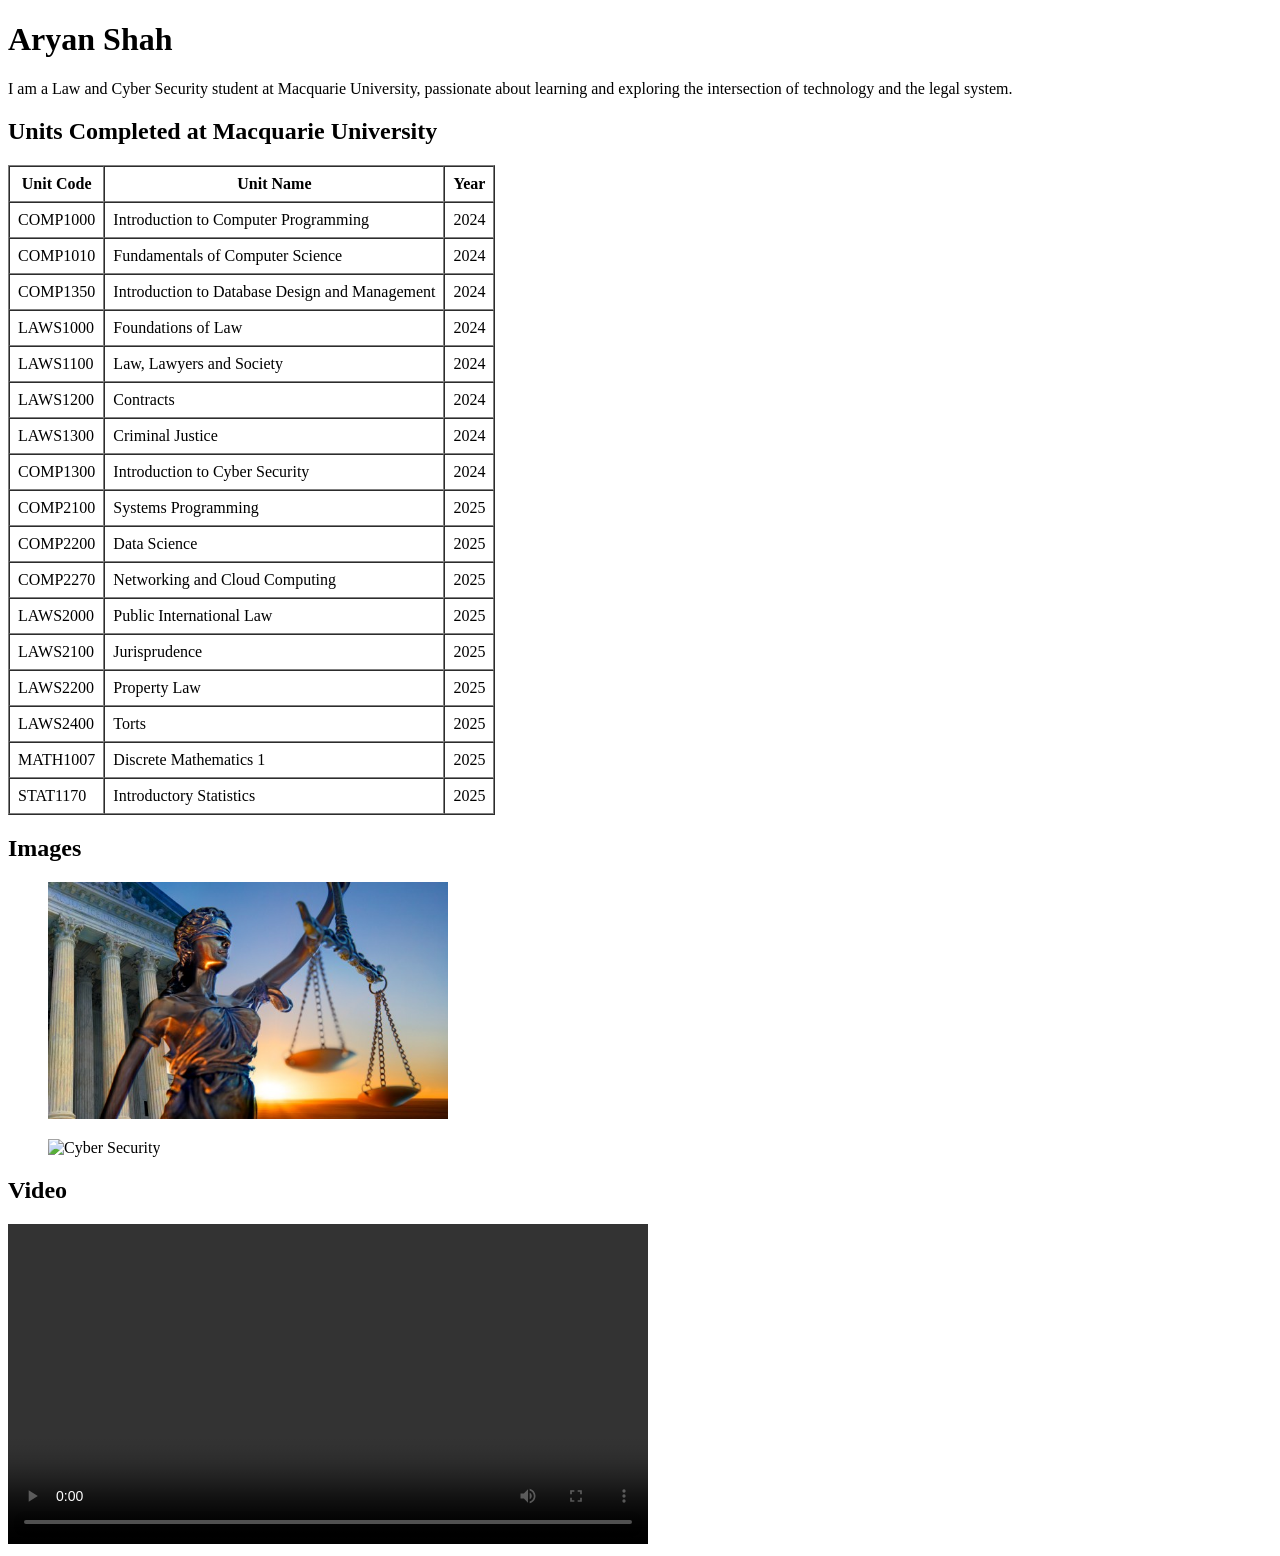
==== Week02/index.html @ e3077cdf "Fiinished Content for Index and Added Style.css" ====
<!DOCTYPE html>
<html lang="en">
<head>
    <meta charset="UTF-8">
    <meta name="viewport" content="width=device-width, initial-scale=1.0">
    <title>Aryan Shah - Personal Page</title>
    <link rel="stylesheet" href="style.css">
</head>
<body>

    <header>
        <h1>Aryan Shah</h1>
        <p>
            I am a Law and Cyber Security student at Macquarie University,
            passionate about learning and exploring the intersection of
            technology and the legal system.
        </p>
    </header>

    <section id="units">
        <h2>Units Completed at Macquarie University</h2>
        <table border="1" cellpadding="8" cellspacing="0">
            <thead>
                <tr>
                    <th>Unit Code</th>
                    <th>Unit Name</th>
                    <th>Year</th>
                </tr>
            </thead>
            <tbody>
                <tr>
                    <td>COMP1000</td>
                    <td>Introduction to Computer Programming</td>
                    <td>2024</td>
                </tr>
                <tr>
                    <td>COMP1010</td>
                    <td>Fundamentals of Computer Science</td>
                    <td>2024</td>
                </tr>
                <tr>
                    <td>COMP1350</td>
                    <td>Introduction to Database Design and Management</td>
                    <td>2024</td>
                </tr>
                <tr>
                    <td>LAWS1000</td>
                    <td>Foundations of Law</td>
                    <td>2024</td>
                </tr>
                <tr>
                    <td>LAWS1100</td>
                    <td>Law, Lawyers and Society</td>
                    <td>2024</td>
                </tr>
                <tr>
                    <td>LAWS1200</td>
                    <td>Contracts</td>
                    <td>2024</td>
                </tr>
                <tr>
                    <td>LAWS1300</td>
                    <td>Criminal Justice</td>
                    <td>2024</td>
                </tr>
                <tr>
                    <td>COMP1300</td>
                    <td>Introduction to Cyber Security</td>
                    <td>2024</td>
                </tr>
                <tr>
                    <td>COMP2100</td>
                    <td>Systems Programming</td>
                    <td>2025</td>
                </tr>
                <tr>
                    <td>COMP2200</td>
                    <td>Data Science</td>
                    <td>2025</td>
                </tr>
                <tr>
                    <td>COMP2270</td>
                    <td>Networking and Cloud Computing</td>
                    <td>2025</td>
                </tr>
                <tr>
                    <td>LAWS2000</td>
                    <td>Public International Law</td>
                    <td>2025</td>
                </tr>
                <tr>
                    <td>LAWS2100</td>
                    <td>Jurisprudence</td>
                    <td>2025</td>
                </tr>
                <tr>
                    <td>LAWS2200</td>
                    <td>Property Law</td>
                    <td>2025</td>
                </tr>
                <tr>
                    <td>LAWS2400</td>
                    <td>Torts</td>
                    <td>2025</td>
                </tr>
                <tr>
                    <td>MATH1007</td>
                    <td>Discrete Mathematics 1</td>
                    <td>2025</td>
                </tr>
                <tr>
                    <td>STAT1170</td>
                    <td>Introductory Statistics</td>
                    <td>2025</td>
                </tr>
            </tbody>
        </table>
    </section>

    <section id="images">
        <h2>Images</h2>

        <figure>
            <img src="Law.jpg" alt="Law" width="400">
        </figure>

        <figure>
            <img src="https://www.neit.edu/wp-content/uploads/2022/10/Cyber-Security-Icon-Concept-2-1.jpeg"
                 alt="Cyber Security" width="400" height=auto>
        </figure>
    </section>

    <section id="video">
        <h2>Video</h2>
        <video controls width="640">
            <source src="https://interactive-examples.mdn.mozilla.net/media/cc0-videos/flower.webm" type="video/webm">
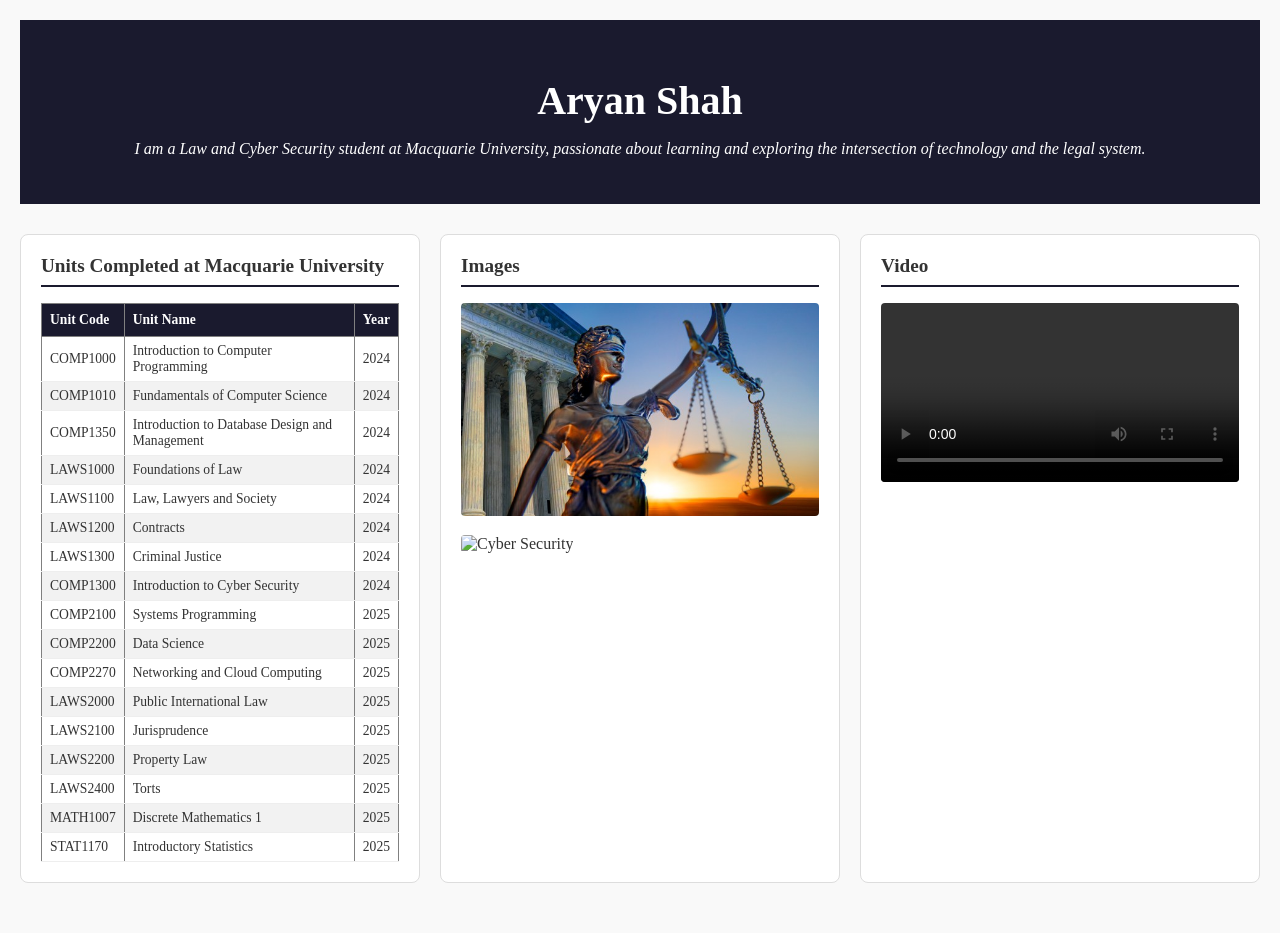
==== commit d992d946: "Adding to Readme" ====
--- a/Week02/index.html
+++ b/Week02/index.html
@@ -10,13 +10,13 @@
 
     <header>
         <h1>Aryan Shah</h1>
-        <p>
+        <p id="intro-paragraph">
             I am a Law and Cyber Security student at Macquarie University,
             passionate about learning and exploring the intersection of
             technology and the legal system.
         </p>
     </header>
-
+<div id="sections-grid">
     <section id="units">
         <h2>Units Completed at Macquarie University</h2>
         <table border="1" cellpadding="8" cellspacing="0">
@@ -135,3 +135,4 @@
         <video controls width="640">
             <source src="https://interactive-examples.mdn.mozilla.net/media/cc0-videos/flower.webm" type="video/webm">
             
+</div>
--- a/Week02/style.css
+++ b/Week02/style.css
@@ -0,0 +1,103 @@
+body {
+    font-family: Georgia, serif;
+    margin: 0;
+    padding: 20px;
+    background-color: #f9f9f9;
+    color: #333;
+}
+
+#intro-paragraph {
+    font-style: italic;
+}
+
+header {
+    text-align: center;
+    padding: 30px 20px;
+    background-color: #1a1a2e;
+    color: #ffffff;
+    margin-bottom: 30px;
+}
+
+header h1 {
+    font-size: 2.5rem;
+    margin-bottom: 10px;
+}
+
+#sections-grid {
+    display: grid;
+    grid-template-columns: 1fr 1fr 1fr;
+    gap: 20px;
+    margin-bottom: 30px;
+}
+
+#units,
+#images,
+#video {
+    background-color: #ffffff;
+    border: 1px solid #ddd;
+    border-radius: 8px;
+    padding: 20px;
+}
+
+#units h2,
+#images h2,
+#video h2 {
+    font-size: 1.2rem;
+    margin-top: 0;
+    border-bottom: 2px solid #1a1a2e;
+    padding-bottom: 8px;
+}
+
+table {
+    width: 100%;
+    border-collapse: collapse;
+    font-size: 0.85rem;
+}
+
+th {
+    background-color: #1a1a2e;
+    color: #ffffff;
+    padding: 8px;
+    text-align: left;
+}
+
+td {
+    padding: 6px 8px;
+    border-bottom: 1px solid #eee;
+}
+
+tr:nth-child(even) {
+    background-color: #f2f2f2;
+}
+
+#images img {
+    width: 100%;
+    height: auto;
+    border-radius: 4px;
+}
+
+#images figure {
+    margin: 0 0 15px 0;
+}
+
+figcaption {
+    font-size: 0.8rem;
+    color: #666;
+    margin-top: 5px;
+    font-style: italic;
+}
+
+#video video {
+    width: 100%;
+    height: auto;
+    border-radius: 4px;
+}
+
+footer {
+    text-align: center;
+    padding: 15px;
+    background-color: #1a1a2e;
+    color: #ffffff;
+    border-radius: 8px;
+    font-size: 0.9rem;
+}
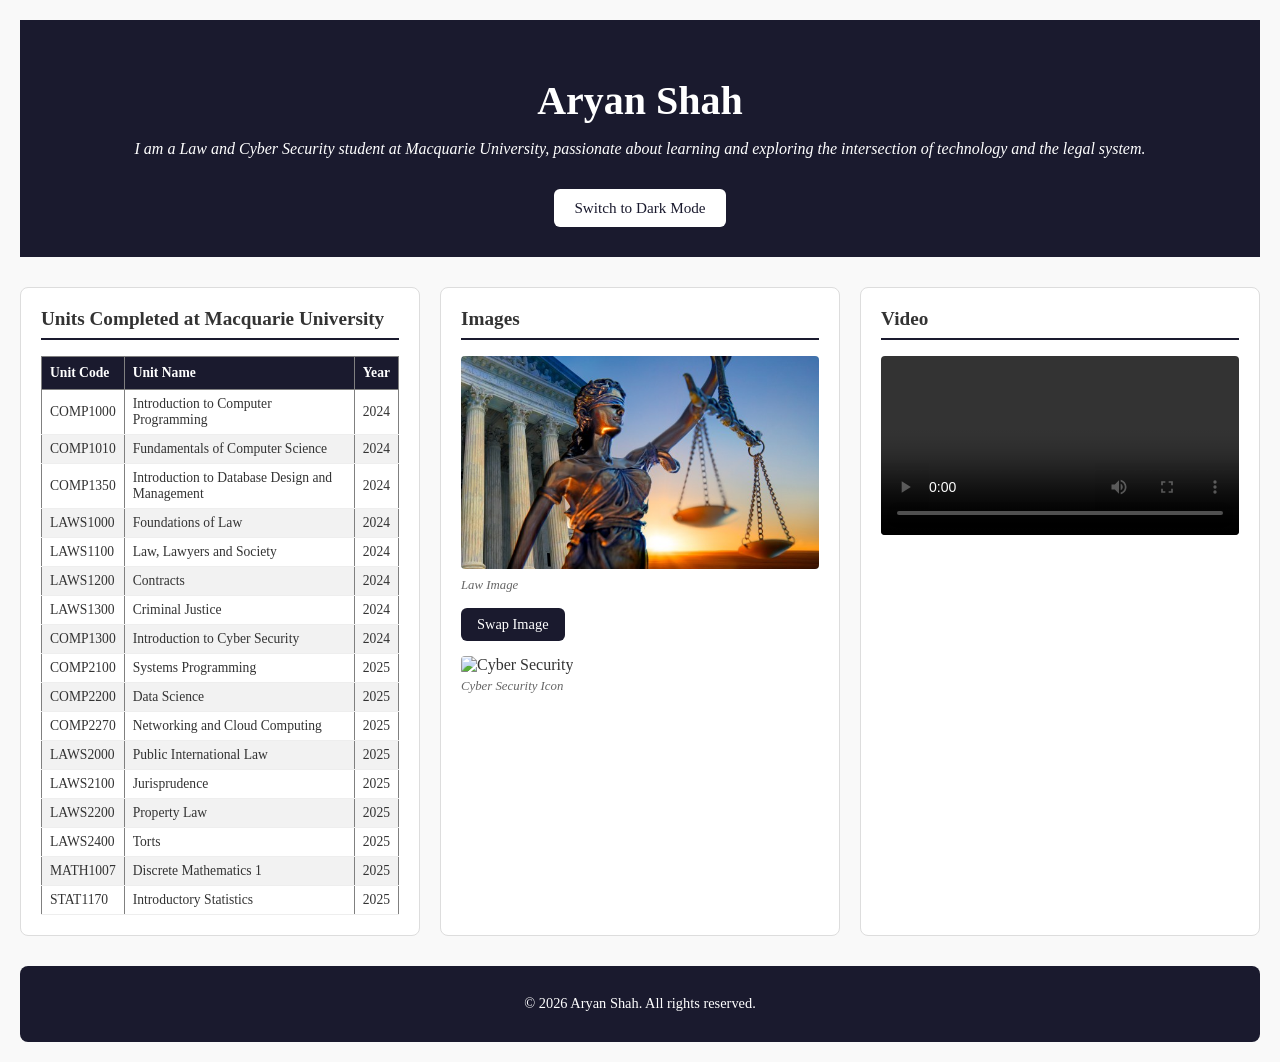
==== commit b8678fdd: "Completed Task 3" ====
--- a/Week02/index.html
+++ b/Week02/index.html
@@ -15,124 +15,148 @@
             passionate about learning and exploring the intersection of
             technology and the legal system.
         </p>
+        <button id="theme-toggle">Switch to Dark Mode</button>
     </header>
-<div id="sections-grid">
-    <section id="units">
-        <h2>Units Completed at Macquarie University</h2>
-        <table border="1" cellpadding="8" cellspacing="0">
-            <thead>
-                <tr>
-                    <th>Unit Code</th>
-                    <th>Unit Name</th>
-                    <th>Year</th>
-                </tr>
-            </thead>
-            <tbody>
-                <tr>
-                    <td>COMP1000</td>
-                    <td>Introduction to Computer Programming</td>
-                    <td>2024</td>
-                </tr>
-                <tr>
-                    <td>COMP1010</td>
-                    <td>Fundamentals of Computer Science</td>
-                    <td>2024</td>
-                </tr>
-                <tr>
-                    <td>COMP1350</td>
-                    <td>Introduction to Database Design and Management</td>
-                    <td>2024</td>
-                </tr>
-                <tr>
-                    <td>LAWS1000</td>
-                    <td>Foundations of Law</td>
-                    <td>2024</td>
-                </tr>
-                <tr>
-                    <td>LAWS1100</td>
-                    <td>Law, Lawyers and Society</td>
-                    <td>2024</td>
-                </tr>
-                <tr>
-                    <td>LAWS1200</td>
-                    <td>Contracts</td>
-                    <td>2024</td>
-                </tr>
-                <tr>
-                    <td>LAWS1300</td>
-                    <td>Criminal Justice</td>
-                    <td>2024</td>
-                </tr>
-                <tr>
-                    <td>COMP1300</td>
-                    <td>Introduction to Cyber Security</td>
-                    <td>2024</td>
-                </tr>
-                <tr>
-                    <td>COMP2100</td>
-                    <td>Systems Programming</td>
-                    <td>2025</td>
-                </tr>
-                <tr>
-                    <td>COMP2200</td>
-                    <td>Data Science</td>
-                    <td>2025</td>
-                </tr>
-                <tr>
-                    <td>COMP2270</td>
-                    <td>Networking and Cloud Computing</td>
-                    <td>2025</td>
-                </tr>
-                <tr>
-                    <td>LAWS2000</td>
-                    <td>Public International Law</td>
-                    <td>2025</td>
-                </tr>
-                <tr>
-                    <td>LAWS2100</td>
-                    <td>Jurisprudence</td>
-                    <td>2025</td>
-                </tr>
-                <tr>
-                    <td>LAWS2200</td>
-                    <td>Property Law</td>
-                    <td>2025</td>
-                </tr>
-                <tr>
-                    <td>LAWS2400</td>
-                    <td>Torts</td>
-                    <td>2025</td>
-                </tr>
-                <tr>
-                    <td>MATH1007</td>
-                    <td>Discrete Mathematics 1</td>
-                    <td>2025</td>
-                </tr>
-                <tr>
-                    <td>STAT1170</td>
-                    <td>Introductory Statistics</td>
-                    <td>2025</td>
-                </tr>
-            </tbody>
-        </table>
-    </section>
 
-    <section id="images">
-        <h2>Images</h2>
+    <div id="sections-grid">
 
-        <figure>
-            <img src="Law.jpg" alt="Law" width="400">
-        </figure>
+        <section id="units">
+            <h2>Units Completed at Macquarie University</h2>
+            <table border="1" cellpadding="8" cellspacing="0">
+                <thead>
+                    <tr>
+                        <th>Unit Code</th>
+                        <th>Unit Name</th>
+                        <th>Year</th>
+                    </tr>
+                </thead>
+                <tbody>
+                    <tr>
+                        <td>COMP1000</td>
+                        <td>Introduction to Computer Programming</td>
+                        <td>2024</td>
+                    </tr>
+                    <tr>
+                        <td>COMP1010</td>
+                        <td>Fundamentals of Computer Science</td>
+                        <td>2024</td>
+                    </tr>
+                    <tr>
+                        <td>COMP1350</td>
+                        <td>Introduction to Database Design and Management</td>
+                        <td>2024</td>
+                    </tr>
+                    <tr>
+                        <td>LAWS1000</td>
+                        <td>Foundations of Law</td>
+                        <td>2024</td>
+                    </tr>
+                    <tr>
+                        <td>LAWS1100</td>
+                        <td>Law, Lawyers and Society</td>
+                        <td>2024</td>
+                    </tr>
+                    <tr>
+                        <td>LAWS1200</td>
+                        <td>Contracts</td>
+                        <td>2024</td>
+                    </tr>
+                    <tr>
+                        <td>LAWS1300</td>
+                        <td>Criminal Justice</td>
+                        <td>2024</td>
+                    </tr>
+                    <tr>
+                        <td>COMP1300</td>
+                        <td>Introduction to Cyber Security</td>
+                        <td>2024</td>
+                    </tr>
+                    <tr>
+                        <td>COMP2100</td>
+                        <td>Systems Programming</td>
+                        <td>2025</td>
+                    </tr>
+                    <tr>
+                        <td>COMP2200</td>
+                        <td>Data Science</td>
+                        <td>2025</td>
+                    </tr>
+                    <tr>
+                        <td>COMP2270</td>
+                        <td>Networking and Cloud Computing</td>
+                        <td>2025</td>
+                    </tr>
+                    <tr>
+                        <td>LAWS2000</td>
+                        <td>Public International Law</td>
+                        <td>2025</td>
+                    </tr>
+                    <tr>
+                        <td>LAWS2100</td>
+                        <td>Jurisprudence</td>
+                        <td>2025</td>
+                    </tr>
+                    <tr>
+                        <td>LAWS2200</td>
+                        <td>Property Law</td>
+                        <td>2025</td>
+                    </tr>
+                    <tr>
+                        <td>LAWS2400</td>
+                        <td>Torts</td>
+                        <td>2025</td>
+                    </tr>
+                    <tr>
+                        <td>MATH1007</td>
+                        <td>Discrete Mathematics 1</td>
+                        <td>2025</td>
+                    </tr>
+                    <tr>
+                        <td>STAT1170</td>
+                        <td>Introductory Statistics</td>
+                        <td>2025</td>
+                    </tr>
+                </tbody>
+            </table>
+        </section>
 
-        <figure>
-            <img src="https://www.neit.edu/wp-content/uploads/2022/10/Cyber-Security-Icon-Concept-2-1.jpeg"
-                 alt="Cyber Security" width="400" height=auto>
-        </figure>
-    </section>
+        <section id="images">
+    <h2>Images</h2>
 
-    <section id="video">
-        <h2>Video</h2>
-        <video controls width="640">
-            <source src="https://interactive-examples.mdn.mozilla.net/media/cc0-videos/flower.webm" type="video/webm">
-            
-</div>+    <figure>
+        <img id="swap-image"
+             src="Law.jpg"
+             alt="Law"
+             width="400">
+        <figcaption>Law Image</figcaption>
+    </figure>
+
+    <button id="swap-btn">Swap Image</button>
+
+    <figure>
+        <img src="https://www.neit.edu/wp-content/uploads/2022/10/Cyber-Security-Icon-Concept-2-1.jpeg"
+             alt="Cyber Security"
+             width="400"
+             height="auto">
+        <figcaption>Cyber Security Icon</figcaption>
+    </figure>
+</section>
+
+
+        <section id="video">
+            <h2>Video</h2>
+            <video controls width="640">
+                <source src="https://interactive-examples.mdn.mozilla.net/media/cc0-videos/flower.webm" type="video/webm">
+                Your browser does not support the video tag.
+            </video>
+        </section>
+
+    </div>
+
+    <footer>
+        <p>&copy; 2026 Aryan Shah. All rights reserved.</p>
+    </footer>
+
+    <script src="script.js"></script>
+</body>
+</html>
--- a/Week02/style.css
+++ b/Week02/style.css
@@ -4,6 +4,44 @@
     padding: 20px;
     background-color: #f9f9f9;
     color: #333;
+    transition: background-color 0.3s ease, color 0.3s ease;
+}
+
+body.dark-mode {
+    background-color: #121212;
+    color: #e0e0e0;
+}
+
+body.dark-mode header {
+    background-color: #0a0a1a;
+}
+
+body.dark-mode #units,
+body.dark-mode #images,
+body.dark-mode #video {
+    background-color: #1e1e1e;
+    border-color: #444;
+}
+
+body.dark-mode th {
+    background-color: #0a0a1a;
+}
+
+body.dark-mode td {
+    border-bottom-color: #333;
+}
+
+body.dark-mode tr:nth-child(even) {
+    background-color: #2a2a2a;
+}
+
+body.dark-mode footer {
+    background-color: #0a0a1a;
+}
+
+body.dark-mode #theme-toggle {
+    background-color: #e0e0e0;
+    color: #121212;
 }
 
 #intro-paragraph {
@@ -21,6 +59,23 @@
 header h1 {
     font-size: 2.5rem;
     margin-bottom: 10px;
+}
+
+#theme-toggle {
+    margin-top: 15px;
+    padding: 10px 20px;
+    font-family: Georgia, serif;
+    font-size: 0.95rem;
+    background-color: #ffffff;
+    color: #1a1a2e;
+    border: none;
+    border-radius: 6px;
+    cursor: pointer;
+    transition: background-color 0.3s ease, color 0.3s ease;
+}
+
+#theme-toggle:hover {
+    background-color: #ddd;
 }
 
 #sections-grid {
@@ -101,3 +156,26 @@
     border-radius: 8px;
     font-size: 0.9rem;
 }
+
+#swap-btn {
+    display: block;
+    margin: 10px 0 15px 0;
+    padding: 8px 16px;
+    font-family: Georgia, serif;
+    font-size: 0.9rem;
+    background-color: #1a1a2e;
+    color: #ffffff;
+    border: none;
+    border-radius: 6px;
+    cursor: pointer;
+    transition: background-color 0.3s ease;
+}
+
+#swap-btn:hover {
+    background-color: #2e2e5e;
+}
+
+body.dark-mode #swap-btn {
+    background-color: #e0e0e0;
+    color: #121212;
+}
